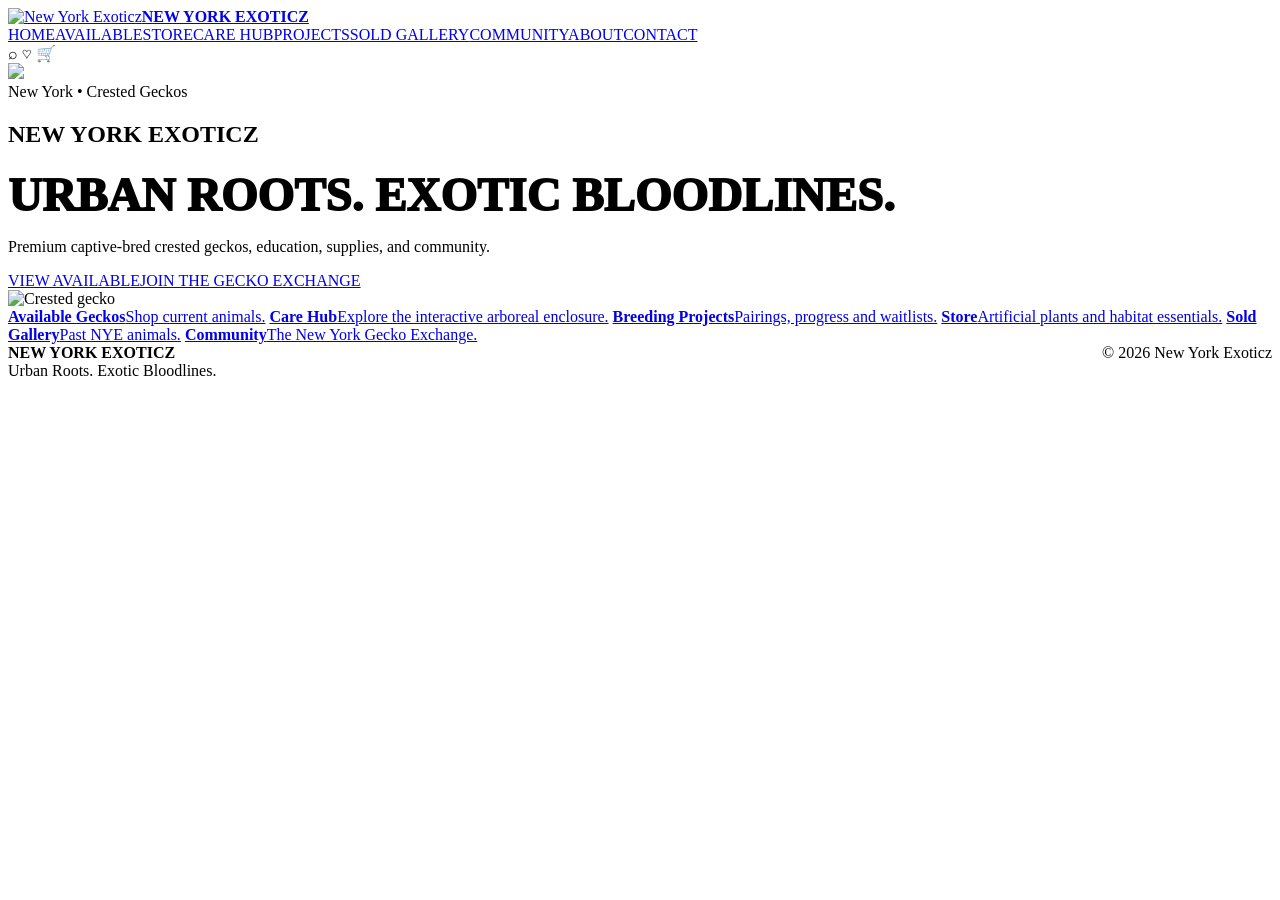
==== index.html @ 31ea5156 "Add files via upload" ====
<!doctype html><html><head><meta charset="utf-8"><meta name="viewport" content="width=device-width"><title>New York Exoticz</title><link rel="stylesheet" href="styles.css"></head><body>
<header class="top"><div class="shell topin">
<a class="brand" href="index.html"><img src="images/logo.jpg" alt="New York Exoticz"><b>NEW YORK EXOTICZ</b></a>
<nav class="nav">
<a href="index.html">HOME</a><a href="available.html">AVAILABLE</a><a href="store.html">STORE</a><a href="care.html">CARE HUB</a><a href="projects.html">PROJECTS</a><a href="sold.html">SOLD GALLERY</a><a href="community.html">COMMUNITY</a><a href="about.html">ABOUT</a><a href="contact.html">CONTACT</a>
</nav><div class="icons">⌕ ♡ 🛒</div></div></header>

<section class="homeHero"><div class="shell homeGrid">
<div class="homeCopy"><img class="homeLogo" src="images/logo.jpg"><div class="kicker">New York • Crested Geckos</div>
<h1 class="display">NEW YORK <span class="neon-pink">EXOTICZ</span></h1>
<div style="font-size:clamp(25px,4vw,47px);font-weight:950;text-transform:uppercase">URBAN ROOTS. <span class="neon-lime">EXOTIC BLOODLINES.</span></div>
<p>Premium captive-bred crested geckos, education, supplies, and community.</p>
<div class="homeActions"><a class="btn fill" href="available.html">VIEW AVAILABLE</a><a class="btn pink" href="community.html">JOIN THE GECKO EXCHANGE</a></div></div>
<div class="cityStack"><img src="images/gecko-c.jpg" alt="Crested gecko"></div>
</div></section>
<section class="route"><div class="shell"><div class="routeGrid">
<a class="routeCard" href="available.html"><strong>Available Geckos</strong><span>Shop current animals.</span></a>
<a class="routeCard" href="care.html"><strong>Care Hub</strong><span>Explore the interactive arboreal enclosure.</span></a>
<a class="routeCard" href="projects.html"><strong>Breeding Projects</strong><span>Pairings, progress and waitlists.</span></a>
<a class="routeCard" href="store.html"><strong>Store</strong><span>Artificial plants and habitat essentials.</span></a>
<a class="routeCard" href="sold.html"><strong>Sold Gallery</strong><span>Past NYE animals.</span></a>
<a class="routeCard" href="community.html"><strong>Community</strong><span>The New York Gecko Exchange.</span></a>
</div></div></section><footer><div class="shell" style="display:flex;justify-content:space-between;gap:20px;flex-wrap:wrap"><div><b>NEW YORK EXOTICZ</b><div class="muted">Urban Roots. Exotic Bloodlines.</div></div><div>© 2026 New York Exoticz</div></div></footer></body></html>
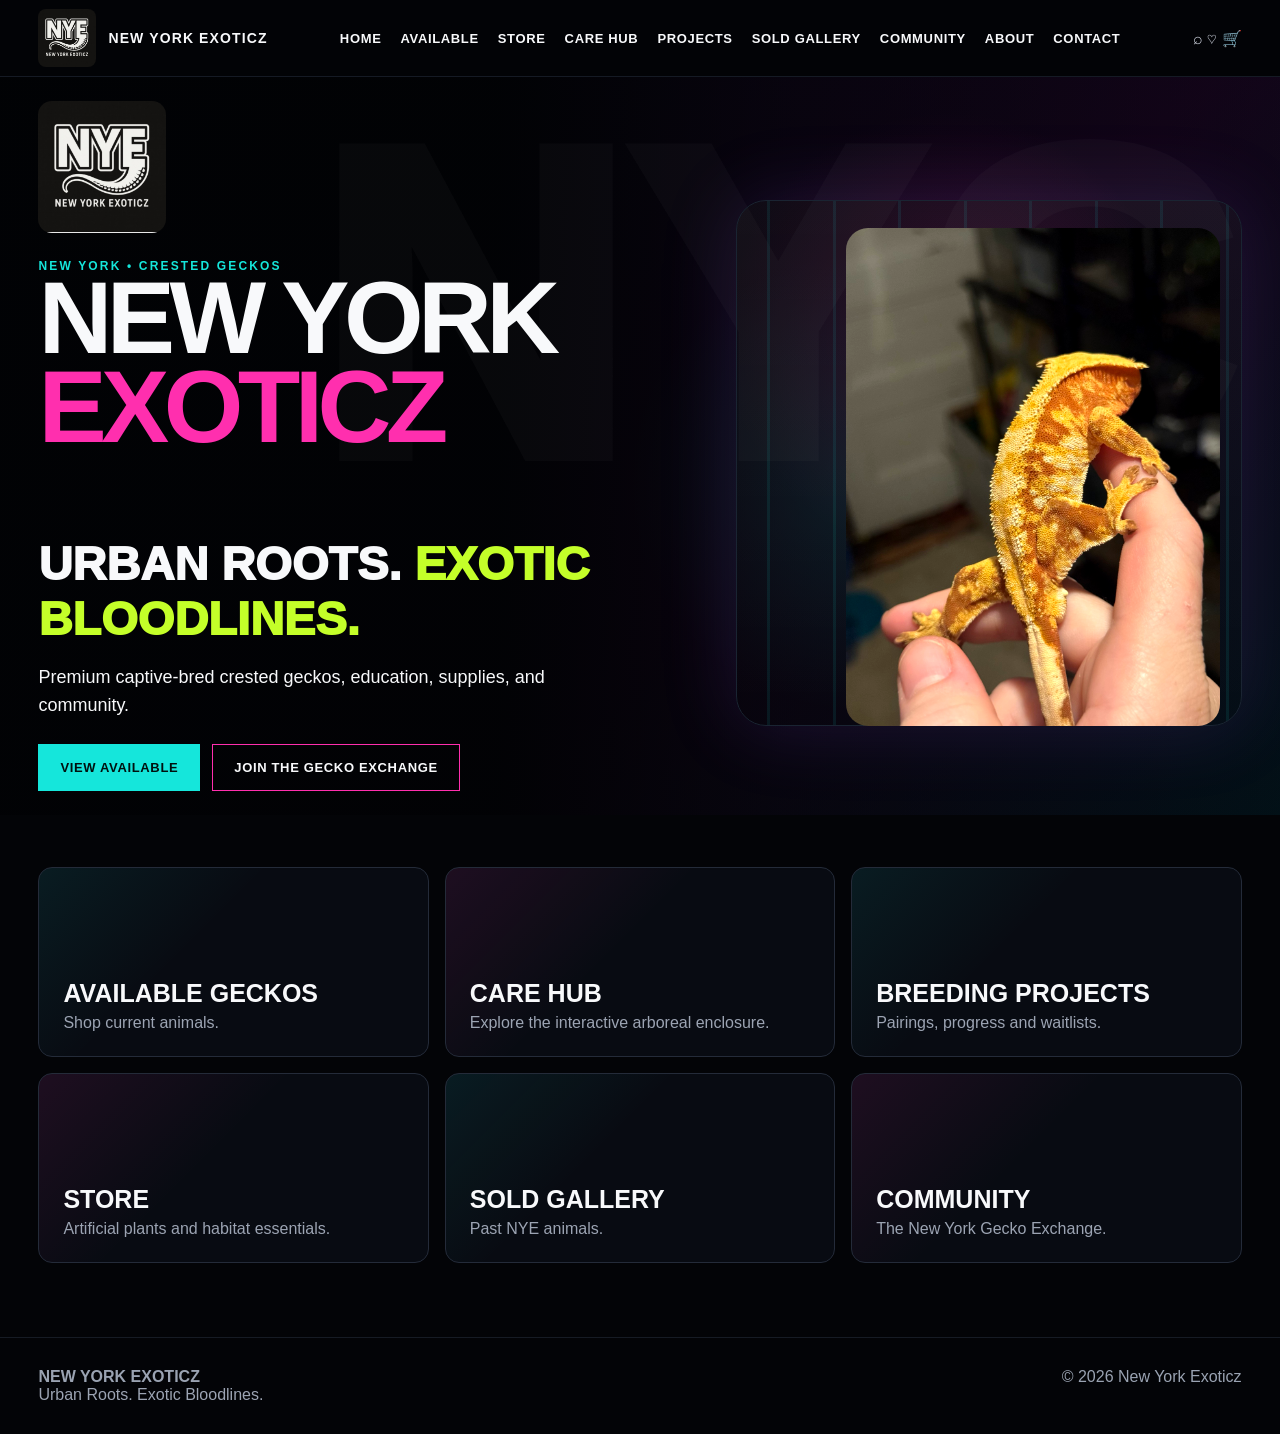
==== commit 509d4338: "Add files via upload" ====
--- a/index.html
+++ b/index.html
@@ -1,17 +1,17 @@
-<!doctype html><html><head><meta charset="utf-8"><meta name="viewport" content="width=device-width"><title>New York Exoticz</title><link rel="stylesheet" href="styles.css"></head><body>
+<!doctype html><html><head><meta charset="utf-8"><meta name="viewport" content="width=device-width"><title>New York Exoticz</title><link rel="stylesheet" href="./styles.css"></head><body>
 <header class="top"><div class="shell topin">
-<a class="brand" href="index.html"><img src="images/logo.jpg" alt="New York Exoticz"><b>NEW YORK EXOTICZ</b></a>
+<a class="brand" href="index.html"><img src="logo.jpg" alt="New York Exoticz"><b>NEW YORK EXOTICZ</b></a>
 <nav class="nav">
 <a href="index.html">HOME</a><a href="available.html">AVAILABLE</a><a href="store.html">STORE</a><a href="care.html">CARE HUB</a><a href="projects.html">PROJECTS</a><a href="sold.html">SOLD GALLERY</a><a href="community.html">COMMUNITY</a><a href="about.html">ABOUT</a><a href="contact.html">CONTACT</a>
 </nav><div class="icons">⌕ ♡ 🛒</div></div></header>
 
 <section class="homeHero"><div class="shell homeGrid">
-<div class="homeCopy"><img class="homeLogo" src="images/logo.jpg"><div class="kicker">New York • Crested Geckos</div>
+<div class="homeCopy"><img class="homeLogo" src="logo.jpg"><div class="kicker">New York • Crested Geckos</div>
 <h1 class="display">NEW YORK <span class="neon-pink">EXOTICZ</span></h1>
 <div style="font-size:clamp(25px,4vw,47px);font-weight:950;text-transform:uppercase">URBAN ROOTS. <span class="neon-lime">EXOTIC BLOODLINES.</span></div>
 <p>Premium captive-bred crested geckos, education, supplies, and community.</p>
 <div class="homeActions"><a class="btn fill" href="available.html">VIEW AVAILABLE</a><a class="btn pink" href="community.html">JOIN THE GECKO EXCHANGE</a></div></div>
-<div class="cityStack"><img src="images/gecko-c.jpg" alt="Crested gecko"></div>
+<div class="cityStack"><img src="gecko-c.jpg" alt="Crested gecko"></div>
 </div></section>
 <section class="route"><div class="shell"><div class="routeGrid">
 <a class="routeCard" href="available.html"><strong>Available Geckos</strong><span>Shop current animals.</span></a>
--- a/styles.css
+++ b/styles.css
@@ -0,0 +1,94 @@
+
+:root{
+ --bg:#030407;--panel:#080b12;--panel2:#0d111a;--text:#f8f9fb;--muted:#9ca4b3;
+ --pink:#ff2fae;--teal:#15e6db;--purple:#9d5cff;--lime:#c4ff29;--line:#202635;
+}
+*{box-sizing:border-box} html{scroll-behavior:smooth}
+body{margin:0;background:var(--bg);color:var(--text);font-family:Inter,Arial,sans-serif}
+a{text-decoration:none;color:inherit}.shell{width:min(1280px,94vw);margin:auto}
+.top{position:sticky;top:0;z-index:100;background:rgba(3,4,7,.88);backdrop-filter:blur(14px);border-bottom:1px solid #151a24}
+.topin{height:76px;display:flex;align-items:center;justify-content:space-between;gap:26px}
+.brand{display:flex;align-items:center;gap:12px}.brand img{width:58px;height:58px;object-fit:cover;border-radius:8px}
+.brand b{font-size:14px;letter-spacing:.08em}.nav{display:flex;gap:19px;font-size:13px;font-weight:800;letter-spacing:.05em}
+.nav a:hover,.nav a.active{color:var(--teal)} .icons{display:flex;gap:13px;color:#cfd4df}
+.kicker{font-size:12px;letter-spacing:.18em;color:var(--teal);font-weight:900;text-transform:uppercase}
+h1,h2,h3{margin-top:0}.display{font-size:clamp(60px,8vw,110px);line-height:.87;letter-spacing:-.055em;text-transform:uppercase}
+.neon-pink{color:var(--pink)}.neon-teal{color:var(--teal)}.neon-lime{color:var(--lime)}.neon-purple{color:var(--purple)}
+.btn{display:inline-flex;align-items:center;justify-content:center;padding:15px 21px;border:1px solid var(--teal);font-size:13px;font-weight:900;letter-spacing:.05em;text-transform:uppercase}
+.btn.pink{border-color:var(--pink)} .btn.fill{background:var(--teal);color:#00110f}.btn:hover{box-shadow:0 0 24px rgba(21,230,219,.18)}
+.muted{color:var(--muted)} .section{padding:72px 0}.panel{background:linear-gradient(180deg,#0a0d14,#070910);border:1px solid var(--line);border-radius:16px}
+footer{border-top:1px solid #161b24;padding:30px 0;color:#9aa3b2}
+
+/* HOME */
+.homeHero{min-height:82vh;position:relative;overflow:hidden;background:
+linear-gradient(90deg,rgba(1,2,4,.97) 0 39%,rgba(1,2,4,.55) 61%,rgba(1,2,4,.15)),
+radial-gradient(circle at 74% 35%,rgba(255,47,174,.24),transparent 21%),
+radial-gradient(circle at 67% 55%,rgba(21,230,219,.20),transparent 24%),
+linear-gradient(135deg,#050816,#16051d 60%,#02131a)}
+.homeHero:after{content:"NYC";position:absolute;right:4%;top:8%;font-size:34vw;font-weight:1000;color:rgba(255,255,255,.025);line-height:.8}
+.homeGrid{min-height:82vh;display:grid;grid-template-columns:1.05fr .95fr;align-items:center;gap:46px;position:relative;z-index:2}
+.homeLogo{width:128px;border-radius:14px;margin-bottom:22px}
+.homeCopy p{font-size:18px;line-height:1.55;max-width:540px}.homeActions{display:flex;gap:12px;flex-wrap:wrap;margin-top:24px}
+.cityStack{height:560px;position:relative}.cityStack:before{content:"";position:absolute;inset:6% 0 0 8%;border-radius:30px;
+background:linear-gradient(180deg,rgba(255,255,255,.03),rgba(255,255,255,0)),repeating-linear-gradient(90deg,transparent 0 6%,rgba(21,230,219,.09) 6% 6.6%,transparent 6.6% 13%);
+border:1px solid #1a2432;box-shadow:0 0 80px rgba(157,92,255,.15)}
+.cityStack img{position:absolute;width:68%;right:4%;bottom:0;max-height:500px;object-fit:cover;border-radius:22px;filter:saturate(1.1) contrast(1.06)}
+.route{padding:52px 0 74px}.routeGrid{display:grid;grid-template-columns:repeat(3,1fr);gap:16px}
+.routeCard{min-height:190px;padding:24px;border:1px solid #242b39;border-radius:14px;background:
+linear-gradient(135deg,rgba(21,230,219,.08),transparent 40%),#080b12;display:flex;flex-direction:column;justify-content:flex-end}
+.routeCard:nth-child(2n){background:linear-gradient(135deg,rgba(255,47,174,.09),transparent 44%),#080b12}
+.routeCard strong{font-size:25px;text-transform:uppercase}.routeCard span{margin-top:6px;color:var(--muted)}
+
+/* AVAILABLE */
+.collectionHero{padding:58px 0 35px;background:
+linear-gradient(90deg,#05060a 0 48%,rgba(5,6,10,.4)),radial-gradient(circle at 80% 30%,rgba(157,92,255,.26),transparent 24%),#05060a}
+.collectionHero .heroLine{display:grid;grid-template-columns:1.15fr .85fr;gap:30px;align-items:end}
+.collectionHero img{width:100%;height:260px;object-fit:cover;border-radius:18px;border:1px solid #252c3a}
+.shopwrap{display:grid;grid-template-columns:250px 1fr;gap:28px;padding:34px 0 70px}
+.filters{padding:20px;position:sticky;top:96px;height:max-content}.filters h3{font-size:18px}.filterGroup{border-top:1px solid #202532;padding:16px 0}.filterGroup:first-of-type{border-top:0}.filterGroup label{display:block;margin:9px 0;color:#cad0da;font-size:13px}
+.productGrid{display:grid;grid-template-columns:repeat(3,1fr);gap:18px}.product{overflow:hidden}.product img{width:100%;aspect-ratio:1/1;object-fit:cover}.product .body{padding:16px}
+.product .name{font-size:20px;font-weight:900;text-transform:uppercase}.product .morph{color:var(--pink);font-weight:800;font-style:italic}
+.product .meta{display:flex;gap:10px;color:#b9c0cd;font-size:12px;margin:8px 0}.product .price{font-size:21px;color:var(--teal);font-weight:900}
+
+/* PRODUCT */
+.detail{display:grid;grid-template-columns:1.15fr .85fr;gap:34px;padding:38px 0}.galleryMain img{width:100%;aspect-ratio:1/1;object-fit:cover;border-radius:16px;border:1px solid #26303d}
+.thumbs{display:grid;grid-template-columns:repeat(5,1fr);gap:8px;margin-top:10px}.thumbs img{width:100%;aspect-ratio:1/1;object-fit:cover;border:1px solid #252c38;border-radius:8px}
+.detailSide{padding:8px 0}.detailSide .price{font-size:38px;color:var(--teal);font-weight:900}.detailSide .actions{display:grid;grid-template-columns:1fr 1fr;gap:10px;margin:18px 0}
+.spec{border-top:1px solid #202633;padding:18px 0}.specgrid{display:grid;grid-template-columns:1fr 1fr;gap:12px;font-size:14px}.specgrid b{color:#eef1f6}.specgrid span{color:#aab2bf}
+.parents{display:grid;grid-template-columns:1fr 1fr;gap:18px}.parents .panel{padding:16px}.parents img{width:100%;aspect-ratio:16/10;object-fit:cover;border-radius:10px}
+
+/* CARE HUB */
+.carePage{padding:24px 0 60px}.modebar{display:flex;gap:10px;justify-content:center;margin-bottom:18px}.mode{padding:14px 28px;border:1px solid var(--teal);border-radius:10px;font-weight:900}.mode.advanced{border-color:var(--pink)}
+.careLayout{display:grid;grid-template-columns:190px 1fr 310px;gap:16px}.careMenu{padding:14px}.careMenu a{display:block;padding:13px 12px;border:1px solid #1f2835;margin-bottom:9px;border-radius:8px;font-size:12px;font-weight:800}
+.enclosure{min-height:860px;position:relative;border:1px solid #263440;border-radius:18px;overflow:hidden;
+background:linear-gradient(rgba(0,0,0,.18),rgba(0,0,0,.28)),url('gecko-b.jpg') center/cover}
+.enclosure:before{content:"";position:absolute;inset:0;background:
+linear-gradient(90deg,rgba(0,30,22,.20),transparent 28%,rgba(24,0,30,.15)),
+repeating-linear-gradient(180deg,transparent 0 10%,rgba(255,255,255,.015) 10% 10.3%)}
+.hotspot{position:absolute;background:rgba(4,7,10,.82);border:1px solid var(--teal);color:white;border-radius:999px;padding:8px 11px;font-size:12px;font-weight:900;box-shadow:0 0 18px rgba(21,230,219,.14)}
+.hotspot.pink{border-color:var(--pink);box-shadow:0 0 18px rgba(255,47,174,.14)}.hotspot.purple{border-color:var(--purple)}
+.hs1{top:9%;left:37%}.hs2{top:18%;right:8%}.hs3{top:42%;left:10%}.hs4{top:54%;right:9%}.hs5{bottom:22%;left:22%}.hs6{bottom:10%;right:20%}.hs7{top:29%;left:50%}
+.careInfo{padding:22px;height:max-content;position:sticky;top:96px}.careInfo h2{font-size:29px;color:var(--pink)}.careInfo ul{padding-left:18px}.careInfo li{margin:10px 0;color:#cbd1db}
+.plantStrip{display:grid;grid-template-columns:180px repeat(5,1fr);gap:10px;margin-top:18px}.plantTile{padding:12px;border:1px solid #24303b;border-radius:10px;background:#090c12}.plantTile img{width:100%;aspect-ratio:1/1;object-fit:cover;border-radius:8px}.plantTile strong{font-size:12px}
+
+/* PROJECTS */
+.projectsHero{padding:46px 0 28px;background:
+linear-gradient(90deg,#06070b,rgba(6,7,11,.55)),radial-gradient(circle at 73% 40%,rgba(157,92,255,.22),transparent 25%),#06070b}
+.projectGrid{display:grid;grid-template-columns:repeat(3,1fr);gap:16px}.project{padding:14px}.pair{display:grid;grid-template-columns:1fr 46px 1fr;gap:8px;align-items:center}.pair img{width:100%;aspect-ratio:1/1;object-fit:cover;border-radius:10px}.x{text-align:center;color:var(--pink);font-weight:1000;font-size:28px}
+.status{color:var(--teal);font-size:11px;letter-spacing:.15em;font-weight:900}.timeline{height:4px;background:#1b2130;margin:16px 0;position:relative}.timeline:before{content:"";position:absolute;left:0;top:0;bottom:0;width:48%;background:linear-gradient(90deg,var(--teal),var(--pink))}
+.outcomes{font-size:13px;color:#c6ccd7;line-height:1.7}
+
+/* SOLD */
+.museumHero{padding:80px 0 40px;text-align:center}.museumHero h1{font-size:76px}.museumGrid{columns:3 280px;column-gap:16px}.museumItem{break-inside:avoid;margin-bottom:16px;border:1px solid #232937;border-radius:14px;overflow:hidden;background:#080b11}.museumItem img{width:100%;display:block}.museumItem .body{padding:14px}
+
+/* COMMUNITY */
+.communityHero{min-height:70vh;display:grid;place-items:center;text-align:center;background:
+radial-gradient(circle at 50% 45%,rgba(255,47,174,.17),transparent 26%),radial-gradient(circle at 45% 60%,rgba(21,230,219,.14),transparent 25%),#040509}
+.communityHero .inner{max-width:780px}.communityHero h1{font-size:86px}.communityBlocks{display:grid;grid-template-columns:repeat(3,1fr);gap:16px}
+.communityBlocks .panel{padding:24px;min-height:190px}.communityBlocks h3{font-size:24px}
+
+/* ABOUT & CONTACT */
+.story{display:grid;grid-template-columns:1fr 1fr;gap:34px;align-items:center}.story img{width:100%;border-radius:18px}.form{display:grid;gap:12px;max-width:720px}.form input,.form textarea{width:100%;padding:14px;background:#090c12;border:1px solid #27303d;color:white;border-radius:8px}.form textarea{min-height:140px}
+
+@media(max-width:1050px){.careLayout{grid-template-columns:1fr}.careMenu,.careInfo{position:static}.careMenu{display:grid;grid-template-columns:repeat(3,1fr)}.shopwrap{grid-template-columns:1fr}.filters{position:static}.productGrid{grid-template-columns:repeat(2,1fr)}.homeGrid,.collectionHero .heroLine,.detail,.story{grid-template-columns:1fr}.cityStack{height:430px}}
+@media(max-width:720px){.nav{display:none}.routeGrid,.productGrid,.projectGrid,.communityBlocks{grid-template-columns:1fr}.plantStrip{grid-template-columns:1fr 1fr}.careMenu{grid-template-columns:1fr 1fr}.enclosure{min-height:680px}.museumGrid{columns:1}.display{font-size:58px}.communityHero h1{font-size:56px}}
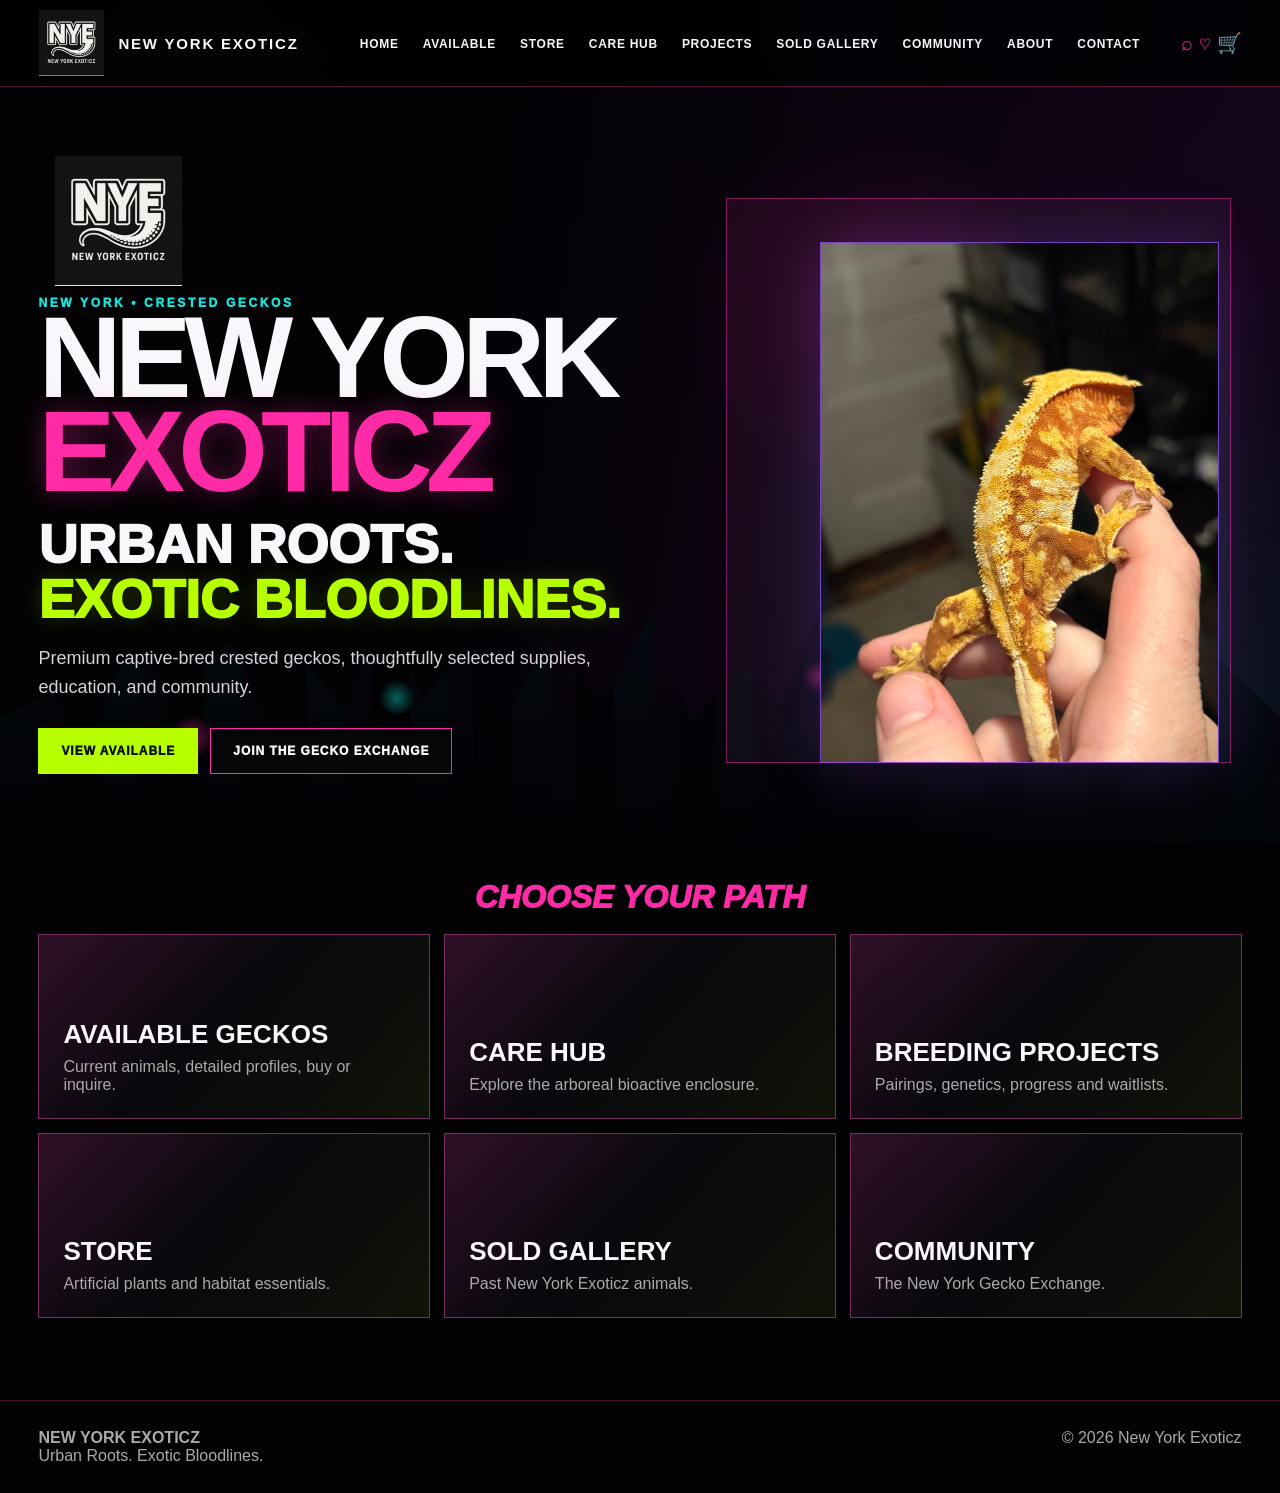
==== commit e1fc6653: "Add files via upload" ====
--- a/index.html
+++ b/index.html
@@ -1,23 +1,27 @@
-<!doctype html><html><head><meta charset="utf-8"><meta name="viewport" content="width=device-width"><title>New York Exoticz</title><link rel="stylesheet" href="./styles.css"></head><body>
-<header class="top"><div class="shell topin">
-<a class="brand" href="index.html"><img src="logo.jpg" alt="New York Exoticz"><b>NEW YORK EXOTICZ</b></a>
-<nav class="nav">
-<a href="index.html">HOME</a><a href="available.html">AVAILABLE</a><a href="store.html">STORE</a><a href="care.html">CARE HUB</a><a href="projects.html">PROJECTS</a><a href="sold.html">SOLD GALLERY</a><a href="community.html">COMMUNITY</a><a href="about.html">ABOUT</a><a href="contact.html">CONTACT</a>
-</nav><div class="icons">⌕ ♡ 🛒</div></div></header>
+<!doctype html><html><head><meta charset="utf-8"><meta name="viewport" content="width=device-width"><title>New York Exoticz</title><link rel="stylesheet" href="styles.css"></head><body>
+<header><div class="wrap navbar">
+  <a class="brand" href="index.html"><img src="logo.jpg" alt="New York Exoticz logo"><strong>NEW YORK EXOTICZ</strong></a>
+  <nav>
+    <a href="index.html">HOME</a><a href="available.html">AVAILABLE</a><a href="store.html">STORE</a>
+    <a href="care.html">CARE HUB</a><a href="projects.html">PROJECTS</a><a href="sold.html">SOLD GALLERY</a>
+    <a href="community.html">COMMUNITY</a><a href="about.html">ABOUT</a><a href="contact.html">CONTACT</a>
+  </nav><div class="navicons">⌕ ♡ 🛒</div>
+</div></header>
 
-<section class="homeHero"><div class="shell homeGrid">
-<div class="homeCopy"><img class="homeLogo" src="logo.jpg"><div class="kicker">New York • Crested Geckos</div>
-<h1 class="display">NEW YORK <span class="neon-pink">EXOTICZ</span></h1>
-<div style="font-size:clamp(25px,4vw,47px);font-weight:950;text-transform:uppercase">URBAN ROOTS. <span class="neon-lime">EXOTIC BLOODLINES.</span></div>
-<p>Premium captive-bred crested geckos, education, supplies, and community.</p>
-<div class="homeActions"><a class="btn fill" href="available.html">VIEW AVAILABLE</a><a class="btn pink" href="community.html">JOIN THE GECKO EXCHANGE</a></div></div>
-<div class="cityStack"><img src="gecko-c.jpg" alt="Crested gecko"></div>
-</div></section>
-<section class="route"><div class="shell"><div class="routeGrid">
-<a class="routeCard" href="available.html"><strong>Available Geckos</strong><span>Shop current animals.</span></a>
-<a class="routeCard" href="care.html"><strong>Care Hub</strong><span>Explore the interactive arboreal enclosure.</span></a>
-<a class="routeCard" href="projects.html"><strong>Breeding Projects</strong><span>Pairings, progress and waitlists.</span></a>
-<a class="routeCard" href="store.html"><strong>Store</strong><span>Artificial plants and habitat essentials.</span></a>
-<a class="routeCard" href="sold.html"><strong>Sold Gallery</strong><span>Past NYE animals.</span></a>
-<a class="routeCard" href="community.html"><strong>Community</strong><span>The New York Gecko Exchange.</span></a>
-</div></div></section><footer><div class="shell" style="display:flex;justify-content:space-between;gap:20px;flex-wrap:wrap"><div><b>NEW YORK EXOTICZ</b><div class="muted">Urban Roots. Exotic Bloodlines.</div></div><div>© 2026 New York Exoticz</div></div></footer></body></html>+<section class="hero"><div class="cityline"></div><div class="cityGlow"></div><div class="wrap heroInner">
+<div><img class="heroLogo" src="logo.jpg"><div class="eyebrow">NEW YORK • CRESTED GECKOS</div>
+<h1>NEW YORK <span class="pink">EXOTICZ</span></h1>
+<div class="tagline">URBAN ROOTS. <span class="lime">EXOTIC BLOODLINES.</span></div>
+<p class="lede">Premium captive-bred crested geckos, thoughtfully selected supplies, education, and community.</p>
+<div class="actions"><a class="btn fill" href="available.html">VIEW AVAILABLE</a><a class="btn pinkbtn" href="community.html">JOIN THE GECKO EXCHANGE</a></div>
+</div><div class="heroArt"><img src="gecko-c.jpg" alt="Crested gecko"></div></div></section>
+<section class="pathSection"><div class="wrap"><div class="pathTitle">Choose Your Path</div><div class="pathGrid">
+<a class="pathCard" href="available.html"><strong>Available Geckos</strong><span>Current animals, detailed profiles, buy or inquire.</span></a>
+<a class="pathCard" href="care.html"><strong>Care Hub</strong><span>Explore the arboreal bioactive enclosure.</span></a>
+<a class="pathCard" href="projects.html"><strong>Breeding Projects</strong><span>Pairings, genetics, progress and waitlists.</span></a>
+<a class="pathCard" href="store.html"><strong>Store</strong><span>Artificial plants and habitat essentials.</span></a>
+<a class="pathCard" href="sold.html"><strong>Sold Gallery</strong><span>Past New York Exoticz animals.</span></a>
+<a class="pathCard" href="community.html"><strong>Community</strong><span>The New York Gecko Exchange.</span></a>
+</div></div></section>
+<footer><div class="wrap foot"><div><strong>NEW YORK EXOTICZ</strong><div>Urban Roots. Exotic Bloodlines.</div></div><div>© 2026 New York Exoticz</div></div></footer>
+</body></html>
--- a/styles.css
+++ b/styles.css
@@ -1,94 +1,102 @@
 
 :root{
- --bg:#030407;--panel:#080b12;--panel2:#0d111a;--text:#f8f9fb;--muted:#9ca4b3;
- --pink:#ff2fae;--teal:#15e6db;--purple:#9d5cff;--lime:#c4ff29;--line:#202635;
+  --bg:#020204; --panel:#07070b; --ink:#f9f7fb; --muted:#b9b3c0;
+  --pink:#ff2aa6; --lime:#b7ff00; --teal:#18e4dc; --purple:#9d5cff;
+  --edge:#4b1541; --soft:#140a16;
 }
-*{box-sizing:border-box} html{scroll-behavior:smooth}
-body{margin:0;background:var(--bg);color:var(--text);font-family:Inter,Arial,sans-serif}
-a{text-decoration:none;color:inherit}.shell{width:min(1280px,94vw);margin:auto}
-.top{position:sticky;top:0;z-index:100;background:rgba(3,4,7,.88);backdrop-filter:blur(14px);border-bottom:1px solid #151a24}
-.topin{height:76px;display:flex;align-items:center;justify-content:space-between;gap:26px}
-.brand{display:flex;align-items:center;gap:12px}.brand img{width:58px;height:58px;object-fit:cover;border-radius:8px}
-.brand b{font-size:14px;letter-spacing:.08em}.nav{display:flex;gap:19px;font-size:13px;font-weight:800;letter-spacing:.05em}
-.nav a:hover,.nav a.active{color:var(--teal)} .icons{display:flex;gap:13px;color:#cfd4df}
-.kicker{font-size:12px;letter-spacing:.18em;color:var(--teal);font-weight:900;text-transform:uppercase}
-h1,h2,h3{margin-top:0}.display{font-size:clamp(60px,8vw,110px);line-height:.87;letter-spacing:-.055em;text-transform:uppercase}
-.neon-pink{color:var(--pink)}.neon-teal{color:var(--teal)}.neon-lime{color:var(--lime)}.neon-purple{color:var(--purple)}
-.btn{display:inline-flex;align-items:center;justify-content:center;padding:15px 21px;border:1px solid var(--teal);font-size:13px;font-weight:900;letter-spacing:.05em;text-transform:uppercase}
-.btn.pink{border-color:var(--pink)} .btn.fill{background:var(--teal);color:#00110f}.btn:hover{box-shadow:0 0 24px rgba(21,230,219,.18)}
-.muted{color:var(--muted)} .section{padding:72px 0}.panel{background:linear-gradient(180deg,#0a0d14,#070910);border:1px solid var(--line);border-radius:16px}
-footer{border-top:1px solid #161b24;padding:30px 0;color:#9aa3b2}
+*{box-sizing:border-box}
+html{scroll-behavior:smooth}
+body{
+  margin:0;background:
+  radial-gradient(circle at 80% 0%,rgba(157,92,255,.18),transparent 25%),
+  radial-gradient(circle at 15% 10%,rgba(255,42,166,.08),transparent 23%),
+  #020204;
+  color:var(--ink);font-family:Inter,Arial,Helvetica,sans-serif;
+}
+a{color:inherit;text-decoration:none}
+.wrap{width:min(1460px,94vw);margin:auto}
+header{
+  position:sticky;top:0;z-index:99;background:rgba(2,2,4,.93);backdrop-filter:blur(12px);
+  border-bottom:1px solid rgba(255,42,166,.32)
+}
+.navbar{min-height:86px;display:flex;align-items:center;gap:24px}
+.brand{display:flex;align-items:center;gap:14px;min-width:280px}
+.brand img{width:66px;height:66px;object-fit:contain}
+.brand strong{font-size:15px;letter-spacing:.12em}
+nav{display:flex;justify-content:center;gap:24px;flex:1;font-size:12px;font-weight:900;letter-spacing:.06em}
+nav a{padding:33px 0 28px;border-bottom:3px solid transparent}
+nav a:hover,nav a.active{color:var(--pink);border-color:var(--pink);text-shadow:0 0 14px rgba(255,42,166,.75)}
+.navicons{color:var(--pink);font-size:20px;white-space:nowrap}
+.hero{
+  min-height:84vh;position:relative;overflow:hidden;
+  background:
+  linear-gradient(90deg,rgba(2,2,4,.96) 0 34%,rgba(2,2,4,.60) 54%,rgba(2,2,4,.08)),
+  radial-gradient(circle at 68% 30%,rgba(255,42,166,.22),transparent 18%),
+  radial-gradient(circle at 74% 58%,rgba(24,228,220,.15),transparent 20%),
+  linear-gradient(145deg,#05040a,#18051d 64%,#07191d);
+}
+.cityline{position:absolute;inset:auto 0 0 0;height:44%;opacity:.8;background:
+linear-gradient(to top,rgba(2,2,4,1),rgba(2,2,4,.02)),
+repeating-linear-gradient(90deg,#07121a 0 3%,#110717 3% 5%,#030508 5% 8%);
+clip-path:polygon(0 62%,4% 55%,7% 67%,10% 42%,14% 54%,18% 39%,21% 63%,24% 46%,27% 60%,30% 28%,33% 57%,36% 43%,39% 66%,43% 38%,47% 58%,51% 31%,54% 64%,58% 46%,61% 58%,65% 22%,68% 58%,72% 36%,76% 64%,79% 45%,83% 60%,87% 34%,91% 58%,95% 44%,100% 62%,100% 100%,0 100%)}
+.cityGlow{position:absolute;inset:auto 0 0 0;height:40%;background:
+radial-gradient(circle at 15% 65%,rgba(255,42,166,.5),transparent 2%),
+radial-gradient(circle at 31% 52%,rgba(24,228,220,.5),transparent 2%),
+radial-gradient(circle at 64% 45%,rgba(255,42,166,.45),transparent 2%),
+radial-gradient(circle at 84% 58%,rgba(24,228,220,.42),transparent 2%);
+filter:blur(1px);opacity:.85}
+.heroInner{min-height:84vh;display:grid;grid-template-columns:1.05fr .95fr;align-items:center;gap:36px;position:relative;z-index:2}
+.heroLogo{width:160px;height:130px;object-fit:contain;margin-bottom:6px}
+.eyebrow{font-size:12px;letter-spacing:.22em;font-weight:950;color:var(--teal);text-transform:uppercase}
+h1,h2,h3{margin:0}
+.hero h1{font-size:clamp(66px,9vw,126px);line-height:.82;letter-spacing:-.06em;text-transform:uppercase}
+.pink{color:var(--pink);text-shadow:0 0 28px rgba(255,42,166,.38)}
+.lime{color:var(--lime);text-shadow:0 0 22px rgba(183,255,0,.2)}
+.tagline{font-size:clamp(25px,4.2vw,54px);font-weight:1000;text-transform:uppercase;line-height:1.02;margin-top:18px}
+.lede{font-size:18px;line-height:1.6;color:#d7d1dc;max-width:600px}
+.actions{display:flex;gap:12px;flex-wrap:wrap;margin-top:26px}
+.btn{display:inline-flex;align-items:center;justify-content:center;padding:15px 22px;border:1px solid var(--lime);background:#050608;font-size:12px;font-weight:950;letter-spacing:.08em;text-transform:uppercase}
+.btn.pinkbtn{border-color:var(--pink)}
+.btn.fill{background:var(--lime);color:#081000}
+.heroArt{position:relative;height:620px}
+.heroArt:before{content:"";position:absolute;inset:7% 2% 2% 7%;border:1px solid rgba(255,42,166,.48);background:linear-gradient(135deg,rgba(255,42,166,.09),rgba(24,228,220,.05))}
+.heroArt img{position:absolute;right:4%;bottom:2%;width:72%;height:84%;object-fit:cover;border:1px solid rgba(157,92,255,.7);box-shadow:0 0 60px rgba(157,92,255,.22)}
+.pathSection{padding:36px 0 82px}
+.pathTitle{text-align:center;color:var(--pink);font-size:32px;font-weight:1000;font-style:italic;text-transform:uppercase;margin-bottom:18px}
+.pathGrid{display:grid;grid-template-columns:repeat(3,1fr);gap:14px}
+.pathCard{min-height:185px;padding:24px;border:1px solid #76305f;background:linear-gradient(145deg,#0c0b11,#050508);display:flex;flex-direction:column;justify-content:flex-end;position:relative;overflow:hidden}
+.pathCard:before{content:"";position:absolute;inset:0;background:linear-gradient(135deg,rgba(255,42,166,.15),transparent 45%,rgba(183,255,0,.06))}
+.pathCard strong,.pathCard span{position:relative}
+.pathCard strong{font-size:26px;text-transform:uppercase}
+.pathCard span{margin-top:8px;color:#aaa}
 
-/* HOME */
-.homeHero{min-height:82vh;position:relative;overflow:hidden;background:
-linear-gradient(90deg,rgba(1,2,4,.97) 0 39%,rgba(1,2,4,.55) 61%,rgba(1,2,4,.15)),
-radial-gradient(circle at 74% 35%,rgba(255,47,174,.24),transparent 21%),
-radial-gradient(circle at 67% 55%,rgba(21,230,219,.20),transparent 24%),
-linear-gradient(135deg,#050816,#16051d 60%,#02131a)}
-.homeHero:after{content:"NYC";position:absolute;right:4%;top:8%;font-size:34vw;font-weight:1000;color:rgba(255,255,255,.025);line-height:.8}
-.homeGrid{min-height:82vh;display:grid;grid-template-columns:1.05fr .95fr;align-items:center;gap:46px;position:relative;z-index:2}
-.homeLogo{width:128px;border-radius:14px;margin-bottom:22px}
-.homeCopy p{font-size:18px;line-height:1.55;max-width:540px}.homeActions{display:flex;gap:12px;flex-wrap:wrap;margin-top:24px}
-.cityStack{height:560px;position:relative}.cityStack:before{content:"";position:absolute;inset:6% 0 0 8%;border-radius:30px;
-background:linear-gradient(180deg,rgba(255,255,255,.03),rgba(255,255,255,0)),repeating-linear-gradient(90deg,transparent 0 6%,rgba(21,230,219,.09) 6% 6.6%,transparent 6.6% 13%);
-border:1px solid #1a2432;box-shadow:0 0 80px rgba(157,92,255,.15)}
-.cityStack img{position:absolute;width:68%;right:4%;bottom:0;max-height:500px;object-fit:cover;border-radius:22px;filter:saturate(1.1) contrast(1.06)}
-.route{padding:52px 0 74px}.routeGrid{display:grid;grid-template-columns:repeat(3,1fr);gap:16px}
-.routeCard{min-height:190px;padding:24px;border:1px solid #242b39;border-radius:14px;background:
-linear-gradient(135deg,rgba(21,230,219,.08),transparent 40%),#080b12;display:flex;flex-direction:column;justify-content:flex-end}
-.routeCard:nth-child(2n){background:linear-gradient(135deg,rgba(255,47,174,.09),transparent 44%),#080b12}
-.routeCard strong{font-size:25px;text-transform:uppercase}.routeCard span{margin-top:6px;color:var(--muted)}
+/* mockup driven pages */
+.pageHero{padding:70px 0 26px}
+.pageTitle{font-size:clamp(54px,7vw,92px);text-transform:uppercase;line-height:.9}
+.pageIntro{max-width:800px;color:#bfb8c4;font-size:17px}
+.mockFrame{border:1px solid rgba(255,42,166,.45);background:#050508;box-shadow:0 0 50px rgba(0,0,0,.6);padding:10px}
+.mockFrame img{width:100%;display:block}
+.pageTools{display:flex;gap:10px;flex-wrap:wrap;margin:18px 0 26px}
+.pageTools a{padding:10px 14px;border:1px solid #493247;font-size:12px;font-weight:900}
+.pageTools a:hover{border-color:var(--pink);color:var(--pink)}
+.contentSection{padding:40px 0 78px}
+.cards3{display:grid;grid-template-columns:repeat(3,1fr);gap:16px}
+.card{padding:22px;border:1px solid #35283a;background:linear-gradient(145deg,#0b0b10,#050508)}
+.card strong{display:block;font-size:23px;text-transform:uppercase;margin-bottom:6px}
+.card p{color:#aaa;line-height:1.55}
+.card.limeTop{border-top:2px solid var(--lime)}
+.card.pinkTop{border-top:2px solid var(--pink)}
+.split{display:grid;grid-template-columns:1fr 1fr;gap:26px;align-items:center}
+.split img{width:100%;border:1px solid #68305c}
+.form{display:grid;gap:12px;max-width:760px}
+.form input,.form textarea,.form select{padding:15px;background:#08080d;border:1px solid #632653;color:#fff}
+.form textarea{min-height:150px}
+footer{padding:28px 0;border-top:1px solid rgba(255,42,166,.28);color:#aaa;background:#030304}
+.foot{display:flex;justify-content:space-between;gap:20px;flex-wrap:wrap}
 
-/* AVAILABLE */
-.collectionHero{padding:58px 0 35px;background:
-linear-gradient(90deg,#05060a 0 48%,rgba(5,6,10,.4)),radial-gradient(circle at 80% 30%,rgba(157,92,255,.26),transparent 24%),#05060a}
-.collectionHero .heroLine{display:grid;grid-template-columns:1.15fr .85fr;gap:30px;align-items:end}
-.collectionHero img{width:100%;height:260px;object-fit:cover;border-radius:18px;border:1px solid #252c3a}
-.shopwrap{display:grid;grid-template-columns:250px 1fr;gap:28px;padding:34px 0 70px}
-.filters{padding:20px;position:sticky;top:96px;height:max-content}.filters h3{font-size:18px}.filterGroup{border-top:1px solid #202532;padding:16px 0}.filterGroup:first-of-type{border-top:0}.filterGroup label{display:block;margin:9px 0;color:#cad0da;font-size:13px}
-.productGrid{display:grid;grid-template-columns:repeat(3,1fr);gap:18px}.product{overflow:hidden}.product img{width:100%;aspect-ratio:1/1;object-fit:cover}.product .body{padding:16px}
-.product .name{font-size:20px;font-weight:900;text-transform:uppercase}.product .morph{color:var(--pink);font-weight:800;font-style:italic}
-.product .meta{display:flex;gap:10px;color:#b9c0cd;font-size:12px;margin:8px 0}.product .price{font-size:21px;color:var(--teal);font-weight:900}
-
-/* PRODUCT */
-.detail{display:grid;grid-template-columns:1.15fr .85fr;gap:34px;padding:38px 0}.galleryMain img{width:100%;aspect-ratio:1/1;object-fit:cover;border-radius:16px;border:1px solid #26303d}
-.thumbs{display:grid;grid-template-columns:repeat(5,1fr);gap:8px;margin-top:10px}.thumbs img{width:100%;aspect-ratio:1/1;object-fit:cover;border:1px solid #252c38;border-radius:8px}
-.detailSide{padding:8px 0}.detailSide .price{font-size:38px;color:var(--teal);font-weight:900}.detailSide .actions{display:grid;grid-template-columns:1fr 1fr;gap:10px;margin:18px 0}
-.spec{border-top:1px solid #202633;padding:18px 0}.specgrid{display:grid;grid-template-columns:1fr 1fr;gap:12px;font-size:14px}.specgrid b{color:#eef1f6}.specgrid span{color:#aab2bf}
-.parents{display:grid;grid-template-columns:1fr 1fr;gap:18px}.parents .panel{padding:16px}.parents img{width:100%;aspect-ratio:16/10;object-fit:cover;border-radius:10px}
-
-/* CARE HUB */
-.carePage{padding:24px 0 60px}.modebar{display:flex;gap:10px;justify-content:center;margin-bottom:18px}.mode{padding:14px 28px;border:1px solid var(--teal);border-radius:10px;font-weight:900}.mode.advanced{border-color:var(--pink)}
-.careLayout{display:grid;grid-template-columns:190px 1fr 310px;gap:16px}.careMenu{padding:14px}.careMenu a{display:block;padding:13px 12px;border:1px solid #1f2835;margin-bottom:9px;border-radius:8px;font-size:12px;font-weight:800}
-.enclosure{min-height:860px;position:relative;border:1px solid #263440;border-radius:18px;overflow:hidden;
-background:linear-gradient(rgba(0,0,0,.18),rgba(0,0,0,.28)),url('gecko-b.jpg') center/cover}
-.enclosure:before{content:"";position:absolute;inset:0;background:
-linear-gradient(90deg,rgba(0,30,22,.20),transparent 28%,rgba(24,0,30,.15)),
-repeating-linear-gradient(180deg,transparent 0 10%,rgba(255,255,255,.015) 10% 10.3%)}
-.hotspot{position:absolute;background:rgba(4,7,10,.82);border:1px solid var(--teal);color:white;border-radius:999px;padding:8px 11px;font-size:12px;font-weight:900;box-shadow:0 0 18px rgba(21,230,219,.14)}
-.hotspot.pink{border-color:var(--pink);box-shadow:0 0 18px rgba(255,47,174,.14)}.hotspot.purple{border-color:var(--purple)}
-.hs1{top:9%;left:37%}.hs2{top:18%;right:8%}.hs3{top:42%;left:10%}.hs4{top:54%;right:9%}.hs5{bottom:22%;left:22%}.hs6{bottom:10%;right:20%}.hs7{top:29%;left:50%}
-.careInfo{padding:22px;height:max-content;position:sticky;top:96px}.careInfo h2{font-size:29px;color:var(--pink)}.careInfo ul{padding-left:18px}.careInfo li{margin:10px 0;color:#cbd1db}
-.plantStrip{display:grid;grid-template-columns:180px repeat(5,1fr);gap:10px;margin-top:18px}.plantTile{padding:12px;border:1px solid #24303b;border-radius:10px;background:#090c12}.plantTile img{width:100%;aspect-ratio:1/1;object-fit:cover;border-radius:8px}.plantTile strong{font-size:12px}
-
-/* PROJECTS */
-.projectsHero{padding:46px 0 28px;background:
-linear-gradient(90deg,#06070b,rgba(6,7,11,.55)),radial-gradient(circle at 73% 40%,rgba(157,92,255,.22),transparent 25%),#06070b}
-.projectGrid{display:grid;grid-template-columns:repeat(3,1fr);gap:16px}.project{padding:14px}.pair{display:grid;grid-template-columns:1fr 46px 1fr;gap:8px;align-items:center}.pair img{width:100%;aspect-ratio:1/1;object-fit:cover;border-radius:10px}.x{text-align:center;color:var(--pink);font-weight:1000;font-size:28px}
-.status{color:var(--teal);font-size:11px;letter-spacing:.15em;font-weight:900}.timeline{height:4px;background:#1b2130;margin:16px 0;position:relative}.timeline:before{content:"";position:absolute;left:0;top:0;bottom:0;width:48%;background:linear-gradient(90deg,var(--teal),var(--pink))}
-.outcomes{font-size:13px;color:#c6ccd7;line-height:1.7}
-
-/* SOLD */
-.museumHero{padding:80px 0 40px;text-align:center}.museumHero h1{font-size:76px}.museumGrid{columns:3 280px;column-gap:16px}.museumItem{break-inside:avoid;margin-bottom:16px;border:1px solid #232937;border-radius:14px;overflow:hidden;background:#080b11}.museumItem img{width:100%;display:block}.museumItem .body{padding:14px}
-
-/* COMMUNITY */
-.communityHero{min-height:70vh;display:grid;place-items:center;text-align:center;background:
-radial-gradient(circle at 50% 45%,rgba(255,47,174,.17),transparent 26%),radial-gradient(circle at 45% 60%,rgba(21,230,219,.14),transparent 25%),#040509}
-.communityHero .inner{max-width:780px}.communityHero h1{font-size:86px}.communityBlocks{display:grid;grid-template-columns:repeat(3,1fr);gap:16px}
-.communityBlocks .panel{padding:24px;min-height:190px}.communityBlocks h3{font-size:24px}
-
-/* ABOUT & CONTACT */
-.story{display:grid;grid-template-columns:1fr 1fr;gap:34px;align-items:center}.story img{width:100%;border-radius:18px}.form{display:grid;gap:12px;max-width:720px}.form input,.form textarea{width:100%;padding:14px;background:#090c12;border:1px solid #27303d;color:white;border-radius:8px}.form textarea{min-height:140px}
-
-@media(max-width:1050px){.careLayout{grid-template-columns:1fr}.careMenu,.careInfo{position:static}.careMenu{display:grid;grid-template-columns:repeat(3,1fr)}.shopwrap{grid-template-columns:1fr}.filters{position:static}.productGrid{grid-template-columns:repeat(2,1fr)}.homeGrid,.collectionHero .heroLine,.detail,.story{grid-template-columns:1fr}.cityStack{height:430px}}
-@media(max-width:720px){.nav{display:none}.routeGrid,.productGrid,.projectGrid,.communityBlocks{grid-template-columns:1fr}.plantStrip{grid-template-columns:1fr 1fr}.careMenu{grid-template-columns:1fr 1fr}.enclosure{min-height:680px}.museumGrid{columns:1}.display{font-size:58px}.communityHero h1{font-size:56px}}
+@media(max-width:1050px){
+  nav{gap:12px;font-size:10px}.brand{min-width:auto}.heroInner,.split{grid-template-columns:1fr}.heroArt{height:480px}.cards3,.pathGrid{grid-template-columns:repeat(2,1fr)}
+}
+@media(max-width:740px){
+  nav{display:none}.navbar{min-height:72px}.brand img{width:56px;height:56px}.pathGrid,.cards3{grid-template-columns:1fr}.hero h1{font-size:60px}.heroArt{height:420px}
+}
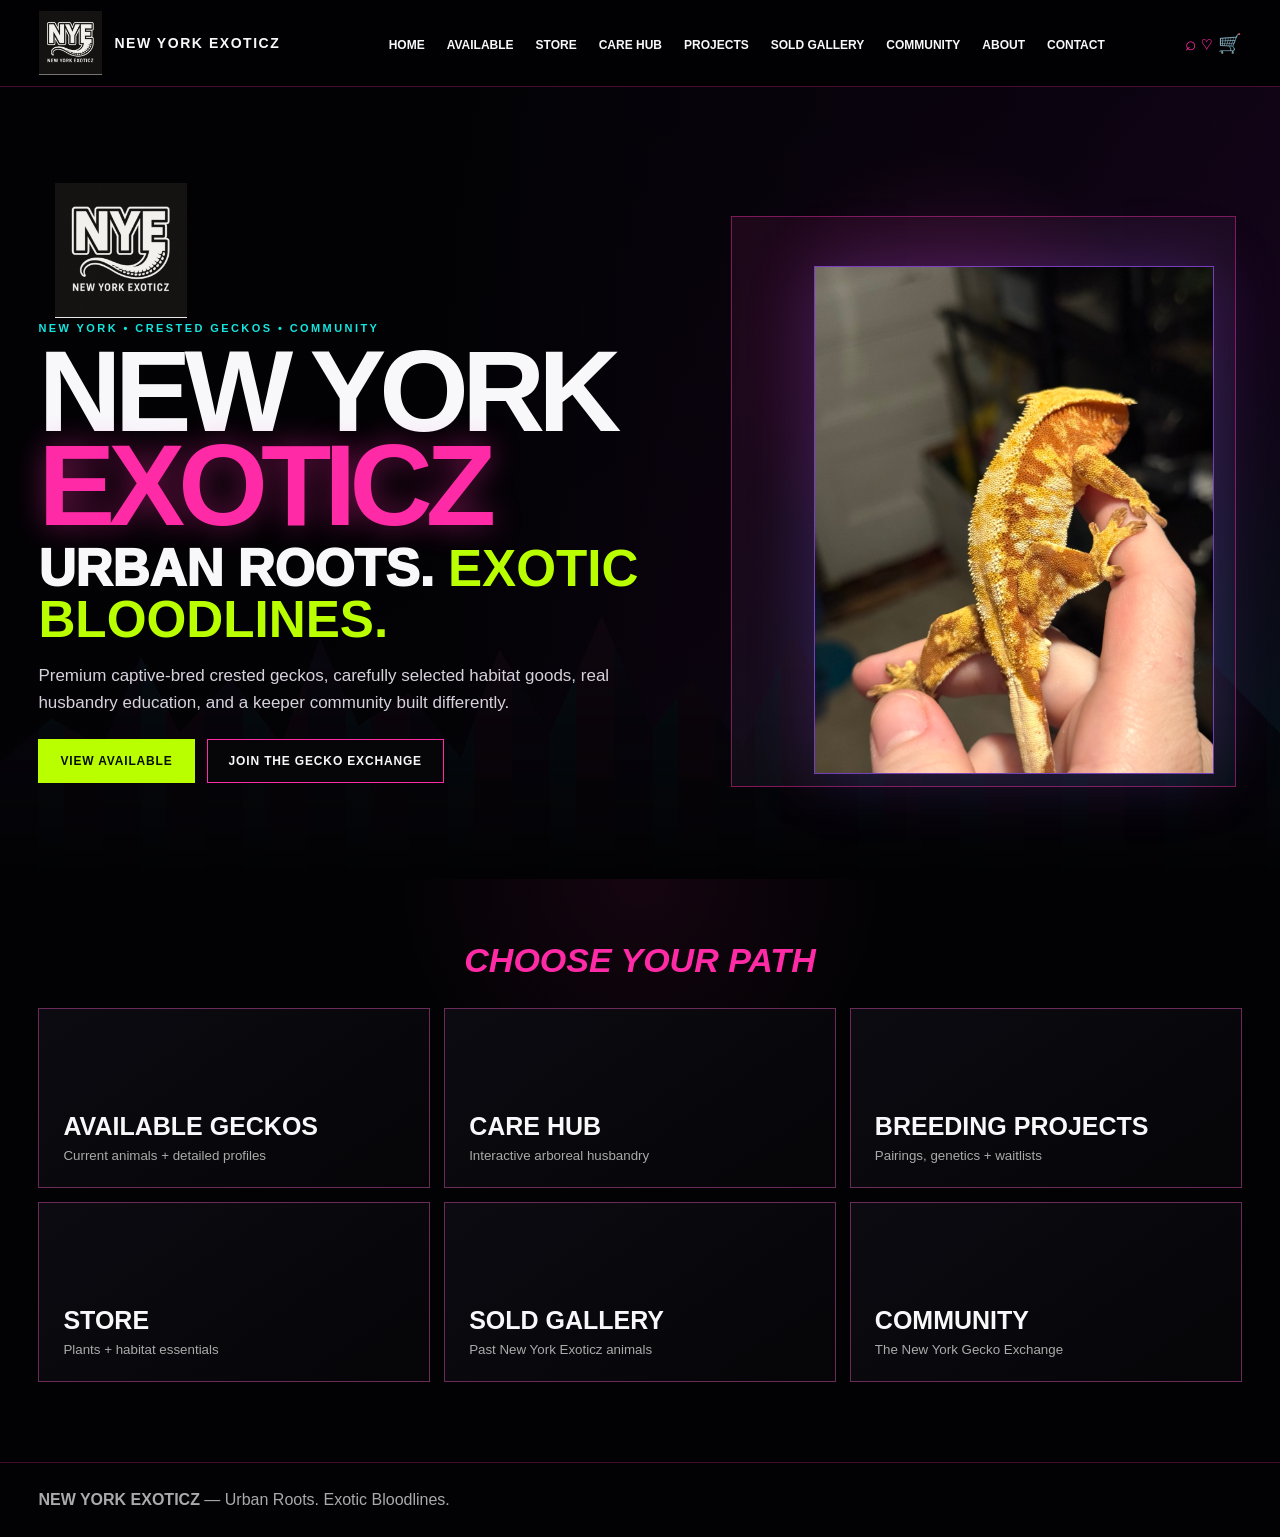
==== commit 094ea872: "Add files via upload" ====
--- a/index.html
+++ b/index.html
@@ -1,27 +1 @@
-<!doctype html><html><head><meta charset="utf-8"><meta name="viewport" content="width=device-width"><title>New York Exoticz</title><link rel="stylesheet" href="styles.css"></head><body>
-<header><div class="wrap navbar">
-  <a class="brand" href="index.html"><img src="logo.jpg" alt="New York Exoticz logo"><strong>NEW YORK EXOTICZ</strong></a>
-  <nav>
-    <a href="index.html">HOME</a><a href="available.html">AVAILABLE</a><a href="store.html">STORE</a>
-    <a href="care.html">CARE HUB</a><a href="projects.html">PROJECTS</a><a href="sold.html">SOLD GALLERY</a>
-    <a href="community.html">COMMUNITY</a><a href="about.html">ABOUT</a><a href="contact.html">CONTACT</a>
-  </nav><div class="navicons">⌕ ♡ 🛒</div>
-</div></header>
-
-<section class="hero"><div class="cityline"></div><div class="cityGlow"></div><div class="wrap heroInner">
-<div><img class="heroLogo" src="logo.jpg"><div class="eyebrow">NEW YORK • CRESTED GECKOS</div>
-<h1>NEW YORK <span class="pink">EXOTICZ</span></h1>
-<div class="tagline">URBAN ROOTS. <span class="lime">EXOTIC BLOODLINES.</span></div>
-<p class="lede">Premium captive-bred crested geckos, thoughtfully selected supplies, education, and community.</p>
-<div class="actions"><a class="btn fill" href="available.html">VIEW AVAILABLE</a><a class="btn pinkbtn" href="community.html">JOIN THE GECKO EXCHANGE</a></div>
-</div><div class="heroArt"><img src="gecko-c.jpg" alt="Crested gecko"></div></div></section>
-<section class="pathSection"><div class="wrap"><div class="pathTitle">Choose Your Path</div><div class="pathGrid">
-<a class="pathCard" href="available.html"><strong>Available Geckos</strong><span>Current animals, detailed profiles, buy or inquire.</span></a>
-<a class="pathCard" href="care.html"><strong>Care Hub</strong><span>Explore the arboreal bioactive enclosure.</span></a>
-<a class="pathCard" href="projects.html"><strong>Breeding Projects</strong><span>Pairings, genetics, progress and waitlists.</span></a>
-<a class="pathCard" href="store.html"><strong>Store</strong><span>Artificial plants and habitat essentials.</span></a>
-<a class="pathCard" href="sold.html"><strong>Sold Gallery</strong><span>Past New York Exoticz animals.</span></a>
-<a class="pathCard" href="community.html"><strong>Community</strong><span>The New York Gecko Exchange.</span></a>
-</div></div></section>
-<footer><div class="wrap foot"><div><strong>NEW YORK EXOTICZ</strong><div>Urban Roots. Exotic Bloodlines.</div></div><div>© 2026 New York Exoticz</div></div></footer>
-</body></html>+<!doctype html><html><head><meta charset="utf-8"><meta name="viewport" content="width=device-width,initial-scale=1"><title>New York Exoticz</title><link rel="stylesheet" href="styles.css"></head><body><header><div class="wrap navbar"><a class="brand" href="index.html"><img src="logo.jpg"><b>NEW YORK EXOTICZ</b></a><nav><a href="index.html">HOME</a><a href="available.html">AVAILABLE</a><a href="store.html">STORE</a><a href="care.html">CARE HUB</a><a href="projects.html">PROJECTS</a><a href="sold.html">SOLD GALLERY</a><a href="community.html">COMMUNITY</a><a href="about.html">ABOUT</a><a href="contact.html">CONTACT</a></nav><div class="icons">⌕ ♡ 🛒</div></div></header><section class="homeHero"><div class="wrap heroInner"><div><img class="heroLogo" src="logo.jpg"><div class="micro">NEW YORK • CRESTED GECKOS • COMMUNITY</div><h1>NEW YORK <span>EXOTICZ</span></h1><div class="tag">URBAN ROOTS. <b>EXOTIC BLOODLINES.</b></div><p class="copy">Premium captive-bred crested geckos, carefully selected habitat goods, real husbandry education, and a keeper community built differently.</p><div class="actions"><a class="btn fill" href="available.html">VIEW AVAILABLE</a><a class="btn pink" href="community.html">JOIN THE GECKO EXCHANGE</a></div></div><div class="heroVisual"><img src="gecko-c.jpg"></div></div></section><section class="paths"><div class="wrap"><h2>CHOOSE YOUR PATH</h2><div class="pathGrid"><a class="path" href="available.html"><strong>AVAILABLE GECKOS</strong><small>Current animals + detailed profiles</small></a><a class="path" href="care.html"><strong>CARE HUB</strong><small>Interactive arboreal husbandry</small></a><a class="path" href="projects.html"><strong>BREEDING PROJECTS</strong><small>Pairings, genetics + waitlists</small></a><a class="path" href="store.html"><strong>STORE</strong><small>Plants + habitat essentials</small></a><a class="path" href="sold.html"><strong>SOLD GALLERY</strong><small>Past New York Exoticz animals</small></a><a class="path" href="community.html"><strong>COMMUNITY</strong><small>The New York Gecko Exchange</small></a></div></div></section><footer><div class="wrap"><b>NEW YORK EXOTICZ</b> — Urban Roots. Exotic Bloodlines.</div></footer></body></html>
--- a/styles.css
+++ b/styles.css
@@ -1,102 +1,37 @@
 
-:root{
-  --bg:#020204; --panel:#07070b; --ink:#f9f7fb; --muted:#b9b3c0;
-  --pink:#ff2aa6; --lime:#b7ff00; --teal:#18e4dc; --purple:#9d5cff;
-  --edge:#4b1541; --soft:#140a16;
-}
-*{box-sizing:border-box}
-html{scroll-behavior:smooth}
-body{
-  margin:0;background:
-  radial-gradient(circle at 80% 0%,rgba(157,92,255,.18),transparent 25%),
-  radial-gradient(circle at 15% 10%,rgba(255,42,166,.08),transparent 23%),
-  #020204;
-  color:var(--ink);font-family:Inter,Arial,Helvetica,sans-serif;
-}
-a{color:inherit;text-decoration:none}
-.wrap{width:min(1460px,94vw);margin:auto}
-header{
-  position:sticky;top:0;z-index:99;background:rgba(2,2,4,.93);backdrop-filter:blur(12px);
-  border-bottom:1px solid rgba(255,42,166,.32)
-}
-.navbar{min-height:86px;display:flex;align-items:center;gap:24px}
-.brand{display:flex;align-items:center;gap:14px;min-width:280px}
-.brand img{width:66px;height:66px;object-fit:contain}
-.brand strong{font-size:15px;letter-spacing:.12em}
-nav{display:flex;justify-content:center;gap:24px;flex:1;font-size:12px;font-weight:900;letter-spacing:.06em}
-nav a{padding:33px 0 28px;border-bottom:3px solid transparent}
-nav a:hover,nav a.active{color:var(--pink);border-color:var(--pink);text-shadow:0 0 14px rgba(255,42,166,.75)}
-.navicons{color:var(--pink);font-size:20px;white-space:nowrap}
-.hero{
-  min-height:84vh;position:relative;overflow:hidden;
-  background:
-  linear-gradient(90deg,rgba(2,2,4,.96) 0 34%,rgba(2,2,4,.60) 54%,rgba(2,2,4,.08)),
-  radial-gradient(circle at 68% 30%,rgba(255,42,166,.22),transparent 18%),
-  radial-gradient(circle at 74% 58%,rgba(24,228,220,.15),transparent 20%),
-  linear-gradient(145deg,#05040a,#18051d 64%,#07191d);
-}
-.cityline{position:absolute;inset:auto 0 0 0;height:44%;opacity:.8;background:
-linear-gradient(to top,rgba(2,2,4,1),rgba(2,2,4,.02)),
-repeating-linear-gradient(90deg,#07121a 0 3%,#110717 3% 5%,#030508 5% 8%);
-clip-path:polygon(0 62%,4% 55%,7% 67%,10% 42%,14% 54%,18% 39%,21% 63%,24% 46%,27% 60%,30% 28%,33% 57%,36% 43%,39% 66%,43% 38%,47% 58%,51% 31%,54% 64%,58% 46%,61% 58%,65% 22%,68% 58%,72% 36%,76% 64%,79% 45%,83% 60%,87% 34%,91% 58%,95% 44%,100% 62%,100% 100%,0 100%)}
-.cityGlow{position:absolute;inset:auto 0 0 0;height:40%;background:
-radial-gradient(circle at 15% 65%,rgba(255,42,166,.5),transparent 2%),
-radial-gradient(circle at 31% 52%,rgba(24,228,220,.5),transparent 2%),
-radial-gradient(circle at 64% 45%,rgba(255,42,166,.45),transparent 2%),
-radial-gradient(circle at 84% 58%,rgba(24,228,220,.42),transparent 2%);
-filter:blur(1px);opacity:.85}
-.heroInner{min-height:84vh;display:grid;grid-template-columns:1.05fr .95fr;align-items:center;gap:36px;position:relative;z-index:2}
-.heroLogo{width:160px;height:130px;object-fit:contain;margin-bottom:6px}
-.eyebrow{font-size:12px;letter-spacing:.22em;font-weight:950;color:var(--teal);text-transform:uppercase}
-h1,h2,h3{margin:0}
-.hero h1{font-size:clamp(66px,9vw,126px);line-height:.82;letter-spacing:-.06em;text-transform:uppercase}
-.pink{color:var(--pink);text-shadow:0 0 28px rgba(255,42,166,.38)}
-.lime{color:var(--lime);text-shadow:0 0 22px rgba(183,255,0,.2)}
-.tagline{font-size:clamp(25px,4.2vw,54px);font-weight:1000;text-transform:uppercase;line-height:1.02;margin-top:18px}
-.lede{font-size:18px;line-height:1.6;color:#d7d1dc;max-width:600px}
-.actions{display:flex;gap:12px;flex-wrap:wrap;margin-top:26px}
-.btn{display:inline-flex;align-items:center;justify-content:center;padding:15px 22px;border:1px solid var(--lime);background:#050608;font-size:12px;font-weight:950;letter-spacing:.08em;text-transform:uppercase}
-.btn.pinkbtn{border-color:var(--pink)}
-.btn.fill{background:var(--lime);color:#081000}
-.heroArt{position:relative;height:620px}
-.heroArt:before{content:"";position:absolute;inset:7% 2% 2% 7%;border:1px solid rgba(255,42,166,.48);background:linear-gradient(135deg,rgba(255,42,166,.09),rgba(24,228,220,.05))}
-.heroArt img{position:absolute;right:4%;bottom:2%;width:72%;height:84%;object-fit:cover;border:1px solid rgba(157,92,255,.7);box-shadow:0 0 60px rgba(157,92,255,.22)}
-.pathSection{padding:36px 0 82px}
-.pathTitle{text-align:center;color:var(--pink);font-size:32px;font-weight:1000;font-style:italic;text-transform:uppercase;margin-bottom:18px}
-.pathGrid{display:grid;grid-template-columns:repeat(3,1fr);gap:14px}
-.pathCard{min-height:185px;padding:24px;border:1px solid #76305f;background:linear-gradient(145deg,#0c0b11,#050508);display:flex;flex-direction:column;justify-content:flex-end;position:relative;overflow:hidden}
-.pathCard:before{content:"";position:absolute;inset:0;background:linear-gradient(135deg,rgba(255,42,166,.15),transparent 45%,rgba(183,255,0,.06))}
-.pathCard strong,.pathCard span{position:relative}
-.pathCard strong{font-size:26px;text-transform:uppercase}
-.pathCard span{margin-top:8px;color:#aaa}
-
-/* mockup driven pages */
-.pageHero{padding:70px 0 26px}
-.pageTitle{font-size:clamp(54px,7vw,92px);text-transform:uppercase;line-height:.9}
-.pageIntro{max-width:800px;color:#bfb8c4;font-size:17px}
-.mockFrame{border:1px solid rgba(255,42,166,.45);background:#050508;box-shadow:0 0 50px rgba(0,0,0,.6);padding:10px}
-.mockFrame img{width:100%;display:block}
-.pageTools{display:flex;gap:10px;flex-wrap:wrap;margin:18px 0 26px}
-.pageTools a{padding:10px 14px;border:1px solid #493247;font-size:12px;font-weight:900}
-.pageTools a:hover{border-color:var(--pink);color:var(--pink)}
-.contentSection{padding:40px 0 78px}
-.cards3{display:grid;grid-template-columns:repeat(3,1fr);gap:16px}
-.card{padding:22px;border:1px solid #35283a;background:linear-gradient(145deg,#0b0b10,#050508)}
-.card strong{display:block;font-size:23px;text-transform:uppercase;margin-bottom:6px}
-.card p{color:#aaa;line-height:1.55}
-.card.limeTop{border-top:2px solid var(--lime)}
-.card.pinkTop{border-top:2px solid var(--pink)}
-.split{display:grid;grid-template-columns:1fr 1fr;gap:26px;align-items:center}
-.split img{width:100%;border:1px solid #68305c}
-.form{display:grid;gap:12px;max-width:760px}
-.form input,.form textarea,.form select{padding:15px;background:#08080d;border:1px solid #632653;color:#fff}
-.form textarea{min-height:150px}
-footer{padding:28px 0;border-top:1px solid rgba(255,42,166,.28);color:#aaa;background:#030304}
-.foot{display:flex;justify-content:space-between;gap:20px;flex-wrap:wrap}
-
-@media(max-width:1050px){
-  nav{gap:12px;font-size:10px}.brand{min-width:auto}.heroInner,.split{grid-template-columns:1fr}.heroArt{height:480px}.cards3,.pathGrid{grid-template-columns:repeat(2,1fr)}
-}
-@media(max-width:740px){
-  nav{display:none}.navbar{min-height:72px}.brand img{width:56px;height:56px}.pathGrid,.cards3{grid-template-columns:1fr}.hero h1{font-size:60px}.heroArt{height:420px}
-}
+:root{--bg:#020204;--pink:#ff2aa6;--lime:#b9ff00;--teal:#15e5df;--purple:#9a55ff;--txt:#f8f8fb;--muted:#b7b3bf}
+*{box-sizing:border-box}html{scroll-behavior:smooth}body{margin:0;background:#020204;color:var(--txt);font-family:Arial,Helvetica,sans-serif}
+a{color:inherit;text-decoration:none}.wrap{width:min(1460px,94vw);margin:auto}
+header{position:sticky;top:0;z-index:50;background:rgba(2,2,4,.92);backdrop-filter:blur(14px);border-bottom:1px solid rgba(255,42,166,.28)}
+.navbar{min-height:86px;display:flex;align-items:center;gap:22px}.brand{display:flex;align-items:center;gap:12px;min-width:270px}.brand img{width:64px;height:64px;object-fit:contain}.brand b{letter-spacing:.11em;font-size:14px}
+nav{display:flex;justify-content:center;gap:22px;flex:1;font-size:12px;font-weight:900}nav a{padding:34px 0 28px;border-bottom:3px solid transparent}nav a:hover{color:var(--pink);border-color:var(--pink)}
+.icons{color:var(--pink);font-size:19px}
+.btn{display:inline-flex;padding:14px 21px;border:1px solid var(--lime);font-size:12px;font-weight:900;letter-spacing:.07em;text-transform:uppercase;background:#060608}.btn.pink{border-color:var(--pink)}.btn.fill{background:var(--lime);color:#061000}
+.micro{font-size:11px;letter-spacing:.22em;color:var(--teal);font-weight:900;text-transform:uppercase}.muted{color:var(--muted)}
+/* HOME */
+.homeHero{min-height:88vh;position:relative;display:grid;align-items:center;overflow:hidden;background:
+linear-gradient(90deg,rgba(2,2,4,.96) 0 34%,rgba(2,2,4,.66) 52%,rgba(2,2,4,.20)),
+radial-gradient(circle at 73% 35%,rgba(255,42,166,.28),transparent 20%),
+radial-gradient(circle at 77% 62%,rgba(21,229,223,.18),transparent 22%),
+linear-gradient(150deg,#030309,#18051e 62%,#04191b)}
+.homeHero:after{content:"";position:absolute;left:0;right:0;bottom:0;height:46%;background:
+linear-gradient(to top,#020204 0,transparent 90%),
+repeating-linear-gradient(90deg,#0b0712 0 3%,#071017 3% 5%,#120711 5% 8%);
+clip-path:polygon(0 68%,4% 56%,8% 64%,11% 39%,14% 60%,18% 45%,22% 63%,25% 34%,28% 58%,32% 49%,36% 67%,39% 37%,43% 60%,47% 28%,51% 59%,54% 45%,58% 64%,62% 33%,66% 57%,70% 40%,74% 63%,78% 30%,82% 55%,86% 42%,90% 63%,94% 38%,100% 60%,100% 100%,0 100%)}
+.heroInner{position:relative;z-index:2;display:grid;grid-template-columns:1.05fr .95fr;align-items:center;gap:34px}.heroLogo{width:165px;height:135px;object-fit:contain}.homeHero h1{font-size:clamp(68px,9vw,130px);line-height:.82;letter-spacing:-.06em;margin:10px 0;text-transform:uppercase}.homeHero h1 span{color:var(--pink);text-shadow:0 0 30px rgba(255,42,166,.45)}.tag{font-size:clamp(26px,4vw,52px);font-weight:1000;text-transform:uppercase;line-height:1}.tag b{color:var(--lime)}.copy{max-width:590px;color:#d7d1dc;line-height:1.6;font-size:17px}.actions{display:flex;gap:12px;flex-wrap:wrap;margin-top:23px}
+.heroVisual{position:relative;height:620px}.heroVisual img{position:absolute;right:5%;bottom:3%;width:72%;height:82%;object-fit:cover;border:1px solid rgba(157,85,255,.7);box-shadow:0 0 60px rgba(157,85,255,.25)}.heroVisual:before{content:"";position:absolute;inset:7% 1% 1% 8%;border:1px solid rgba(255,42,166,.45);background:linear-gradient(135deg,rgba(255,42,166,.09),rgba(21,229,223,.05))}
+.paths{padding:34px 0 80px;background:radial-gradient(circle at 50% 0,rgba(255,42,166,.08),transparent 28%)}.paths h2{text-align:center;color:var(--pink);font-size:34px;font-style:italic;text-transform:uppercase}.pathGrid{display:grid;grid-template-columns:repeat(3,1fr);gap:14px}.path{min-height:180px;padding:24px;border:1px solid #6b2b59;background:linear-gradient(145deg,#0c0b11,#050508);display:flex;flex-direction:column;justify-content:flex-end}.path strong{font-size:25px;text-transform:uppercase}.path small{color:#aaa;margin-top:7px}
+/* PAGE SHELLS */
+.pageHero{padding:68px 0 28px;background:radial-gradient(circle at 80% 35%,rgba(157,85,255,.18),transparent 25%)}.pageHero h1{font-size:clamp(52px,7vw,92px);margin:8px 0;text-transform:uppercase;line-height:.9}.pageHero p{max-width:780px;color:#bbb;line-height:1.55}
+.concept{width:min(1520px,96vw);margin:0 auto 60px;border:1px solid rgba(255,42,166,.38);box-shadow:0 0 55px rgba(0,0,0,.6);background:#050507}.concept img{width:100%;display:block}
+.cards{display:grid;grid-template-columns:repeat(3,1fr);gap:16px;margin:25px 0 75px}.card{padding:22px;background:linear-gradient(145deg,#0b0b10,#050508);border:1px solid #33283a}.card:nth-child(odd){border-top:2px solid var(--lime)}.card:nth-child(even){border-top:2px solid var(--pink)}.card strong{font-size:22px;text-transform:uppercase}.card p{color:#aaa;line-height:1.55}
+/* CARE */
+.careScreen{min-height:calc(100vh - 86px);background:url('care-concept.png') center top/cover no-repeat;position:relative}.careScreen:after{content:"";position:absolute;inset:0;background:linear-gradient(180deg,transparent 0 82%,#020204 100%);pointer-events:none}.careBar{position:absolute;z-index:2;left:50%;bottom:28px;transform:translateX(-50%);display:flex;gap:10px;flex-wrap:wrap;justify-content:center}.careBar a{background:rgba(2,2,4,.86);border:1px solid var(--pink);padding:11px 15px;font-size:11px;font-weight:900}
+/* STORE */
+.storeGrid{display:grid;grid-template-columns:repeat(3,1fr);gap:18px;padding:10px 0 80px}.storeCat{min-height:260px;padding:24px;border:1px solid #4b2948;background:radial-gradient(circle at 75% 20%,rgba(183,255,0,.09),transparent 25%),linear-gradient(145deg,#0c0b10,#050508);display:flex;flex-direction:column;justify-content:flex-end}.storeCat strong{font-size:28px;text-transform:uppercase}.storeCat span{color:#aaa}
+/* SOLD */
+.soldGrid{columns:3 300px;column-gap:16px;padding-bottom:80px}.soldItem{break-inside:avoid;margin:0 0 16px;background:#08080c;border:1px solid #342739}.soldItem img{width:100%;display:block}.soldItem div{padding:14px}.soldItem strong{font-size:22px;text-transform:uppercase}
+/* FORM */
+.form{display:grid;gap:12px;max-width:760px;padding-bottom:80px}.form input,.form textarea,.form select{padding:15px;background:#08080d;border:1px solid #623050;color:white}.form textarea{min-height:150px}
+footer{padding:28px 0;border-top:1px solid rgba(255,42,166,.25);color:#aaa}
+@media(max-width:1050px){nav{gap:12px;font-size:10px}.brand{min-width:auto}.heroInner{grid-template-columns:1fr}.heroVisual{height:480px}.pathGrid,.cards,.storeGrid{grid-template-columns:repeat(2,1fr)}}@media(max-width:740px){nav{display:none}.navbar{min-height:72px}.brand img{width:54px;height:54px}.pathGrid,.cards,.storeGrid{grid-template-columns:1fr}.homeHero h1{font-size:58px}.heroVisual{height:420px}.soldGrid{columns:1}}
